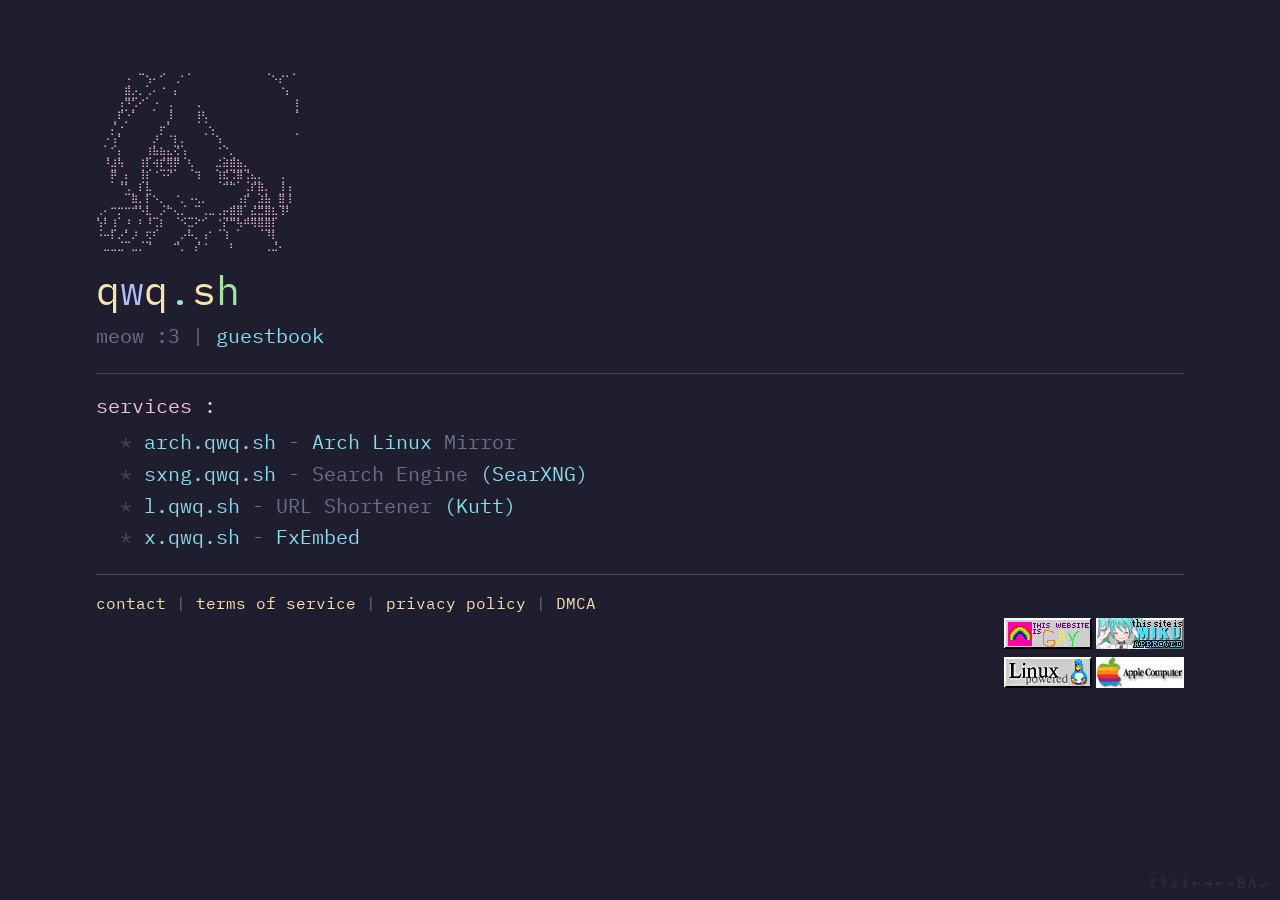
==== index.html @ b7141d16 "arch" ====
<!DOCTYPE html>
<html lang="en">

<head>
    <meta charset="UTF-8">
    <meta name="viewport" content="width=device-width, initial-scale=1.0">
    <title>qwq.sh</title>

    <meta name="theme-color" content="#f38ba8">
    <meta name="description" content="meow :3">
    <meta property="og:title" content="qwq.sh">
    <meta property="og:description" content="meow :3">
    <meta property="og:url" content="https://qwq.sh">
    <meta property="og:type" content="website">
    <meta property="og:image" content="https://qwq.sh/favicon.png">

    <link rel="preconnect" href="https://fonts.googleapis.com">
    <link rel="preconnect" href="https://fonts.gstatic.com" crossorigin>
    <link href="https://fonts.googleapis.com/css2?family=IBM+Plex+Mono:wght@300;400&display=swap" rel="stylesheet">
    <link rel="stylesheet" href="/style.css">

    <link rel="shortcut icon" href="/favicon.png" type="image/png">
</head>

<body>
    <pre id="art"></pre>

    <script src="/js/title_color.js"></script>
    <script src="/js/konami_code.js"></script>
    <script src="/js/ascii_small.js"></script>
    <script src="/js/88x31.js"></script>

    <div class="title">qwq.sh</div>
    <div class="subtitle">meow :3 | <a href="https://qwq.atabook.org/" target="_blank">guestbook</a></div>

    <hr>

    <section>
        <div class="section-label">services :</div>
        <ul>
            <li>
                <a href="https://arch.qwq.sh" target="_blank">arch.qwq.sh</a>
                <span class="desc">-
                    <a href="https://archlinux.org/" target="_blank">Arch Linux</a>
                    Mirror
                </span>
            </li>
            <li>
                <a href="https://sxng.qwq.sh" target="_blank">sxng.qwq.sh</a>
                <span class="desc">- Search Engine
                    <a href="https://github.com/searxng/searxng" target="_blank">(SearXNG)</a>
                </span>
            </li>
            <li>
                <a href="https://l.qwq.sh" target="_blank">l.qwq.sh</a>
                <span class="desc">- URL Shortener
                    <a href="https://github.com/thedevs-network/kutt" target="_blank">(Kutt)</a>
                </span>
            </li>
            <li>
                <a href="https://x.qwq.sh" target="_blank">x.qwq.sh</a>
                <span class="desc">-
                    <a href="https://github.com/FxEmbed/FxEmbed" target="_blank">FxEmbed</a>
                </span>
            </li>
        </ul>
    </section>

    <hr>

    <footer>
        <div class="footer-links">
            <div>
                <a href="/contact.html" target="_blank">contact</a> |
                <a href="/tos.html" target="_blank">terms of service</a> |
                <a href="/pp.html" target="_blank">privacy policy</a> |
                <a href="/dmca.html" target="_blank">DMCA</a>
            </div>
            <div id="buttons"></div>
        </div>
    </footer>
</body>

</html>
---- style.css ----
* {
    box-sizing: border-box;
    margin: 0;
    padding: 0;
    font-family: 'IBM Plex Mono', 'Courier New', monospace;
    -webkit-font-smoothing: none;
    -moz-osx-font-smoothing: none;
}

body {
    background-color: #1e1e2e;
    color: #cdd6f4;
    font-size: 18px;
    min-height: 100vh;
    padding: 4ch 4ch 4ch 4ch;
}

@media (min-width: 600px) {
    body {
        padding: 6ch 8ch;
        font-size: 20px;
    }
}

hr {
    border: none;
    border-top: 1px solid #45475a;
    margin: 1.5ch 0;
}

pre {
    font-size: 0.5em;
    color: #f5c2e7;
    margin-bottom: 2ch;
    line-height: 1.2;
}

.title {
    font-size: 2em;
    color: #cba6f7;
    margin-bottom: 0.25ch;
}

.subtitle {
    color: #6c7086;
    margin-bottom: 2ch;
}

section {
    margin-bottom: 2ch;
}

.section-label {
    color: #f5c2e7;
    margin-bottom: 0.75ch;
}

ul {
    list-style: none;
    padding-left: 2ch;
}

li {
    margin-bottom: 0.4ch;
}

li::before {
    content: "* ";
    color: #45475a;
}

a {
    text-decoration: none;
    color: #89dceb;
}

a:hover {
    text-decoration: underline 2px;
}

.desc {
    color: #6c7086;
}

footer {
    display: flex;
    align-items: center;
    gap: 1ch;
    flex-wrap: wrap;
    margin-top: 1ch;
    color: #6c7086;
}

.footer-links {
    flex: 1 0 auto;
    display: flex;
    flex-direction: column;
    gap: 0.5ch;
    font-size: 0.8em;
}   

#buttons {
    display: flex;
    flex-wrap: wrap;
    justify-content: flex-end;
    gap: 4px;
}

.button-separator {
    flex-basis: 100%;
    height: 0;
}

@media (max-width: 1100px) {
    footer {
        flex-direction: column;
        align-items: flex-start;
    }

    #buttons {
        justify-content: flex-start;
        width: 100%;
        margin-left: 0;
    }
}

    footer a {
        color: #f9e2af;
    }
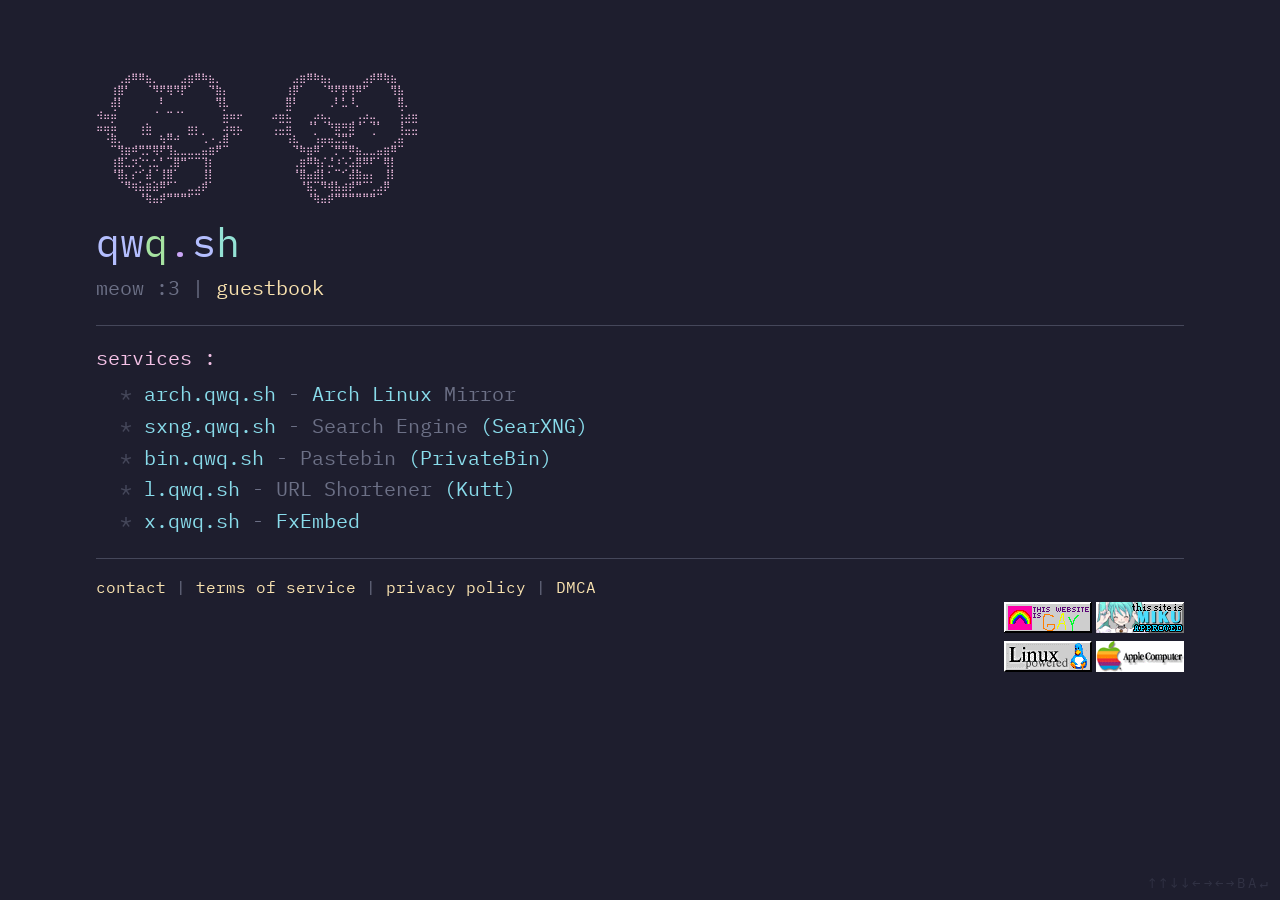
==== commit 8d4789e3: "privatebin" ====
--- a/index.html
+++ b/index.html
@@ -52,6 +52,12 @@
                 </span>
             </li>
             <li>
+                <a href="https://bin.qwq.sh" target="_blank">bin.qwq.sh</a>
+                <span class="desc">- Pastebin
+                    <a href="https://github.com/PrivateBin/PrivateBin" target="_blank">(PrivateBin)</a>
+                </span>
+            </li>
+            <li>
                 <a href="https://l.qwq.sh" target="_blank">l.qwq.sh</a>
                 <span class="desc">- URL Shortener
                     <a href="https://github.com/thedevs-network/kutt" target="_blank">(Kutt)</a>
--- a/style.css
+++ b/style.css
@@ -124,6 +124,7 @@
     }
 }
 
-    footer a {
-        color: #f9e2af;
-    }+.subtitle a,
+footer a {
+    color: #f9e2af;
+}
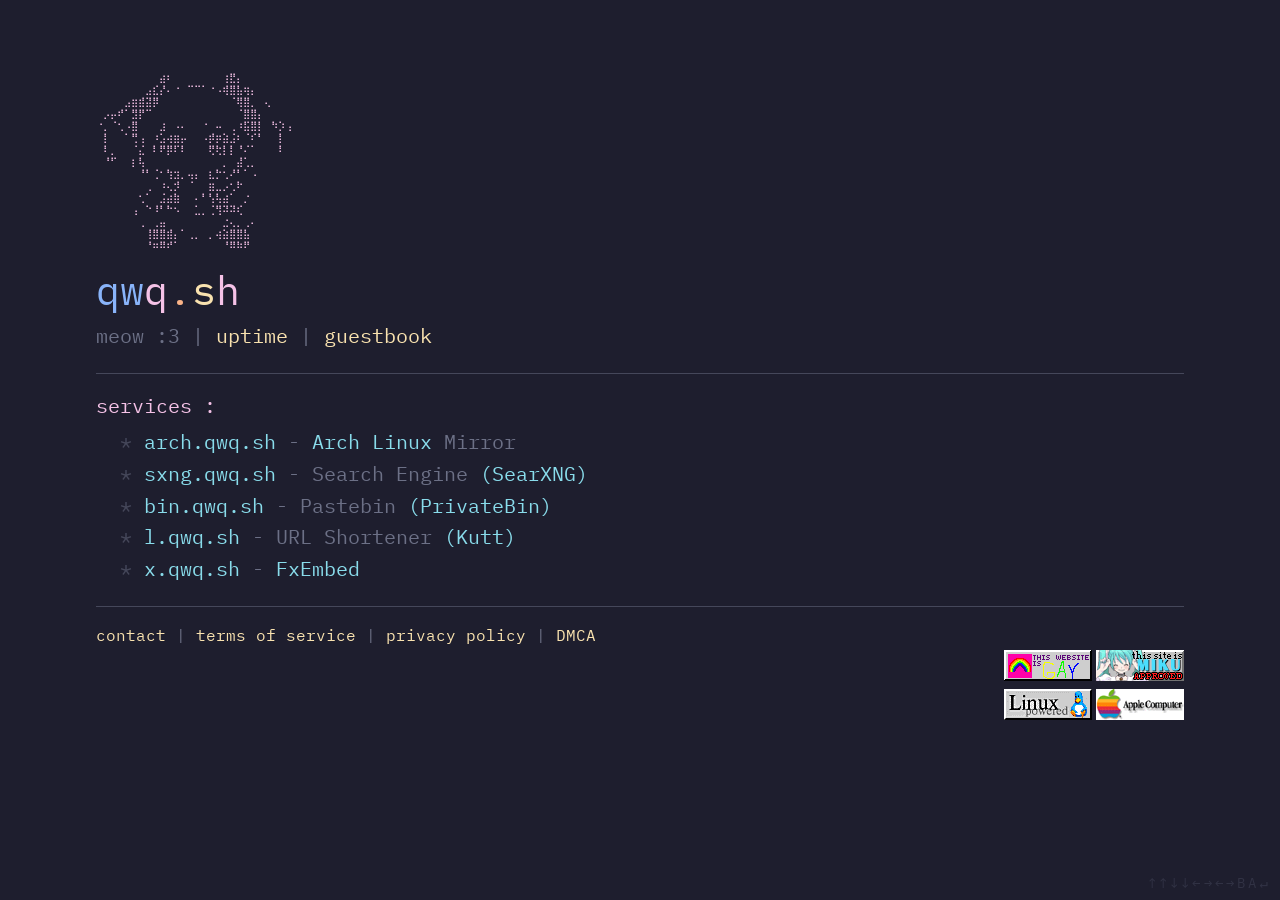
==== commit 19a9ccd5: "uptime" ====
--- a/index.html
+++ b/index.html
@@ -31,7 +31,10 @@
     <script src="/js/88x31.js"></script>
 
     <div class="title">qwq.sh</div>
-    <div class="subtitle">meow :3 | <a href="https://qwq.atabook.org/" target="_blank">guestbook</a></div>
+    <div class="subtitle">meow :3 |
+        <a href="https://status.qwq.sh/status/qwq" target="_blank">uptime</a> |
+        <a href="https://qwq.atabook.org/" target="_blank">guestbook</a>
+    </div>
 
     <hr>
 
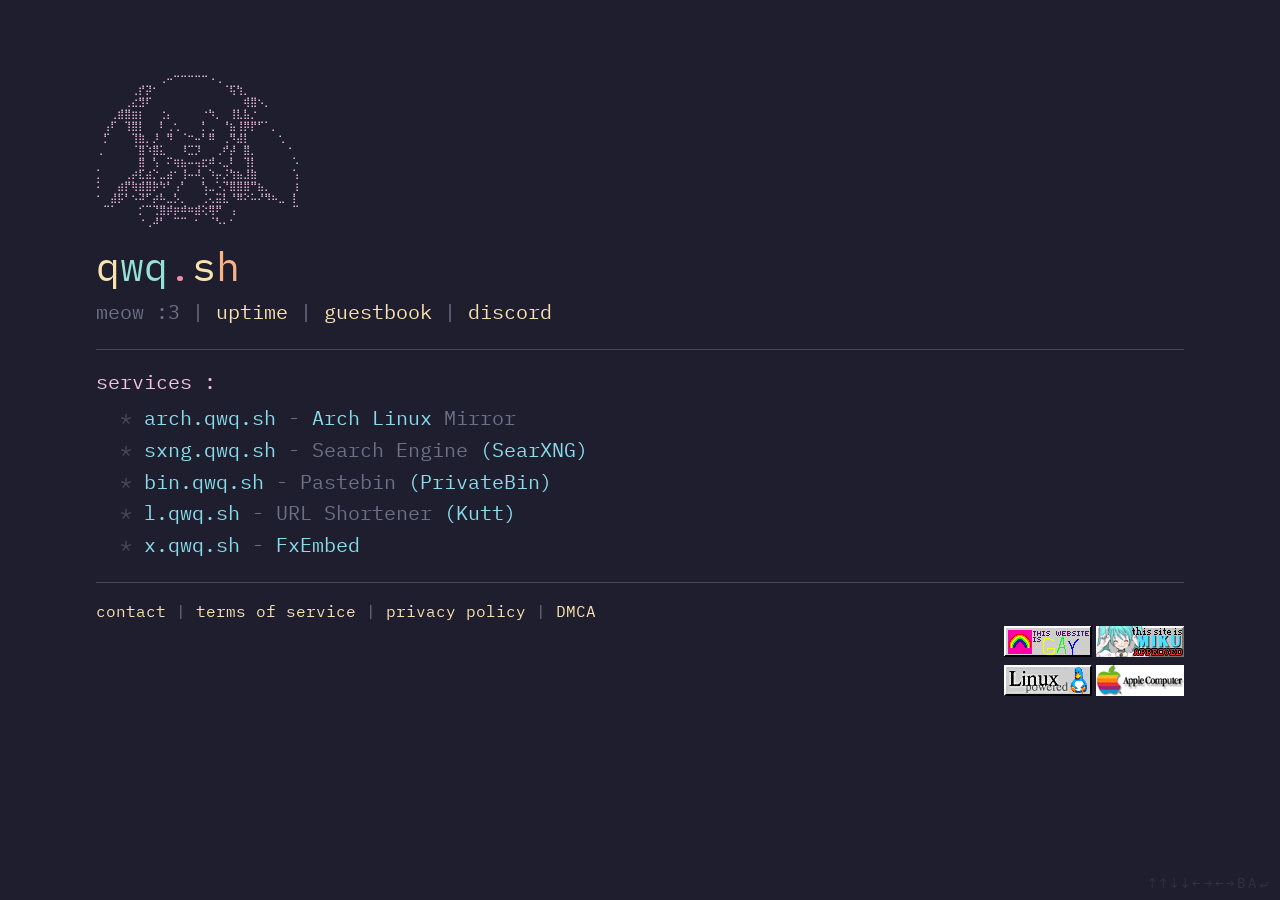
==== commit 968d4d09: "discord" ====
--- a/index.html
+++ b/index.html
@@ -33,7 +33,8 @@
     <div class="title">qwq.sh</div>
     <div class="subtitle">meow :3 |
         <a href="https://status.qwq.sh/status/qwq" target="_blank">uptime</a> |
-        <a href="https://qwq.atabook.org/" target="_blank">guestbook</a>
+        <a href="https://qwq.atabook.org/" target="_blank">guestbook</a> |
+        <a href="https://discord.gg/bfZNJ9D56k" target="_blank">discord</a>
     </div>
 
     <hr>
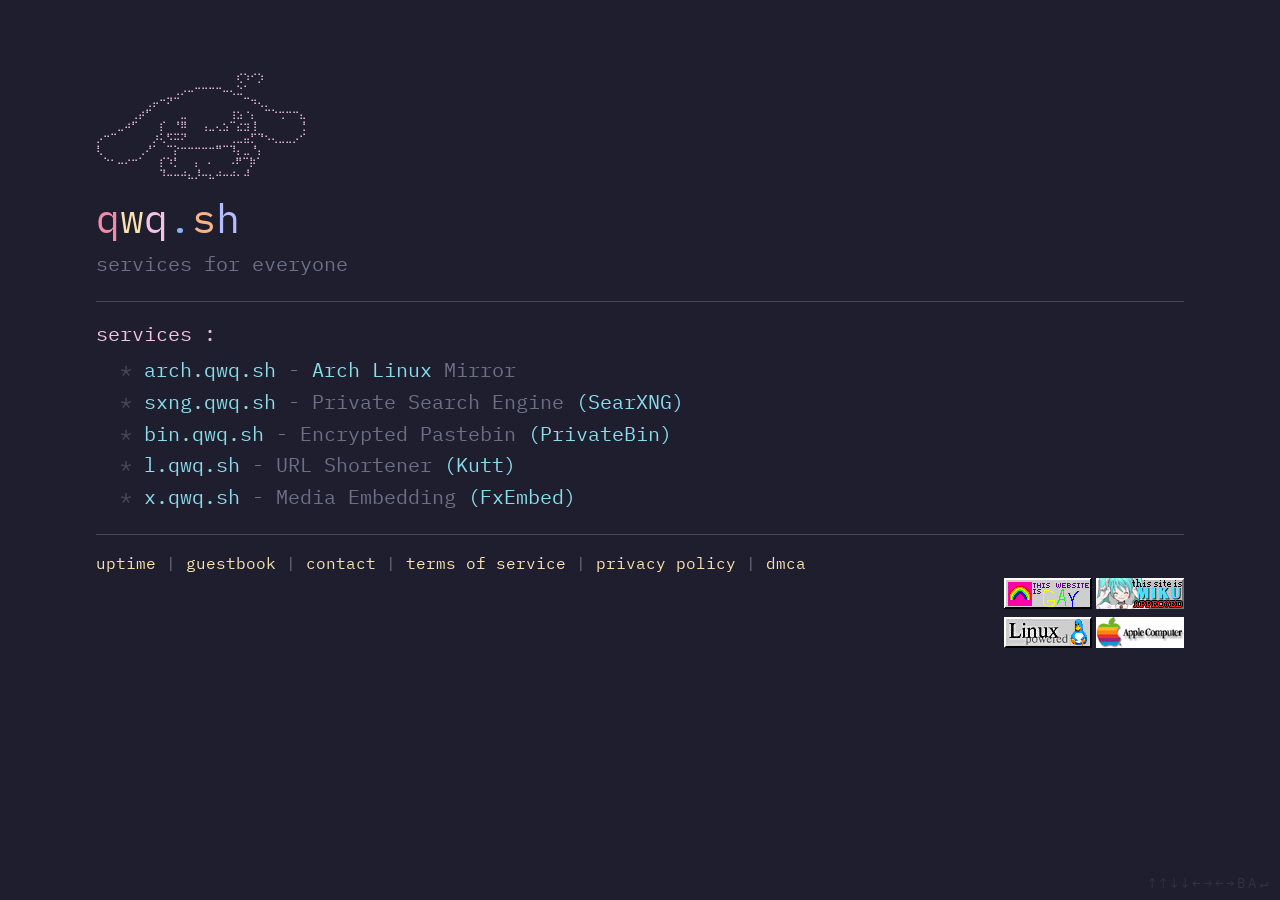
==== commit 9adae7fc: "seo" ====
--- a/index.html
+++ b/index.html
@@ -4,91 +4,135 @@
 <head>
     <meta charset="UTF-8">
     <meta name="viewport" content="width=device-width, initial-scale=1.0">
-    <title>qwq.sh</title>
+    <title>qwq.sh - Free Public Privacy-Focused Services | SearXNG, PrivateBin, Arch Mirror & More</title>
 
     <meta name="theme-color" content="#f38ba8">
-    <meta name="description" content="meow :3">
-    <meta property="og:title" content="qwq.sh">
-    <meta property="og:description" content="meow :3">
-    <meta property="og:url" content="https://qwq.sh">
+    <meta name="description" content="Free, privacy-respecting public services: SearXNG private search engine, PrivateBin encrypted pastebin, Arch Linux mirror, Kutt URL shortener, and more. No tracking, no analytics, fully self-hosted and open source.">
+    <meta name="keywords" content="free public services, self-hosted services, privacy focused services, SearXNG instance, PrivateBin instance, Arch Linux mirror, URL shortener, open source services, no tracking, privacy respecting, free search engine, encrypted pastebin, self hosted alternatives">
+    <link rel="canonical" href="https://qwq.sh/">
+
+    <meta property="og:title" content="qwq.sh - Free Public Privacy-Focused Services">
+    <meta property="og:description" content="Free, self-hosted public services with zero tracking. SearXNG search, PrivateBin, Arch Linux mirror, URL shortener, and more.">
+    <meta property="og:url" content="https://qwq.sh/">
     <meta property="og:type" content="website">
     <meta property="og:image" content="https://qwq.sh/favicon.png">
+    <meta property="og:site_name" content="qwq.sh">
+    <meta property="og:locale" content="en_US">
+
+    <meta name="twitter:card" content="summary">
+    <meta name="twitter:title" content="qwq.sh - Free Public Privacy-Focused Services">
+    <meta name="twitter:description" content="Free, self-hosted public services with zero tracking. SearXNG search, PrivateBin, Arch Linux mirror, URL shortener, and more.">
+    <meta name="twitter:image" content="https://qwq.sh/favicon.png">
+
+    <script type="application/ld+json">
+    {
+        "@context": "https://schema.org",
+        "@type": "WebSite",
+        "name": "qwq.sh",
+        "url": "https://qwq.sh",
+        "description": "Free, privacy-respecting public services including SearXNG private search, PrivateBin encrypted pastebin, Arch Linux mirror, and Kutt URL shortener. No tracking, no analytics, fully self-hosted.",
+        "potentialAction": {
+            "@type": "SearchAction",
+            "target": "https://sxng.qwq.sh/search?q={search_term_string}",
+            "query-input": "required name=search_term_string"
+        }
+    }
+    </script>
+    <script type="application/ld+json">
+    {
+        "@context": "https://schema.org",
+        "@type": "Organization",
+        "name": "qwq.sh",
+        "url": "https://qwq.sh",
+        "logo": "https://qwq.sh/favicon.png",
+        "contactPoint": {
+            "@type": "ContactPoint",
+            "email": "webmaster@qwq.sh",
+            "contactType": "customer support"
+        },
+        "sameAs": [
+            "https://discord.gg/bfZNJ9D56k"
+        ]
+    }
+    </script>
 
     <link rel="preconnect" href="https://fonts.googleapis.com">
     <link rel="preconnect" href="https://fonts.gstatic.com" crossorigin>
     <link href="https://fonts.googleapis.com/css2?family=IBM+Plex+Mono:wght@300;400&display=swap" rel="stylesheet">
     <link rel="stylesheet" href="/style.css">
 
-    <link rel="shortcut icon" href="/favicon.png" type="image/png">
+    <link rel="icon" href="/favicon.png" type="image/png">
 </head>
 
 <body>
-    <pre id="art"></pre>
+    <pre id="art" aria-hidden="true"></pre>
 
     <script src="/js/title_color.js"></script>
     <script src="/js/konami_code.js"></script>
     <script src="/js/ascii_small.js"></script>
     <script src="/js/88x31.js"></script>
 
-    <div class="title">qwq.sh</div>
-    <div class="subtitle">meow :3 |
-        <a href="https://status.qwq.sh/status/qwq" target="_blank">uptime</a> |
-        <a href="https://qwq.atabook.org/" target="_blank">guestbook</a> |
-        <a href="https://discord.gg/bfZNJ9D56k" target="_blank">discord</a>
-    </div>
+    <header>
+        <h1 class="title">qwq.sh</h1>
+        <p class="subtitle">services for everyone</p>
+    </header>
 
     <hr>
 
-    <section>
-        <div class="section-label">services :</div>
-        <ul>
-            <li>
-                <a href="https://arch.qwq.sh" target="_blank">arch.qwq.sh</a>
-                <span class="desc">-
-                    <a href="https://archlinux.org/" target="_blank">Arch Linux</a>
-                    Mirror
-                </span>
-            </li>
-            <li>
-                <a href="https://sxng.qwq.sh" target="_blank">sxng.qwq.sh</a>
-                <span class="desc">- Search Engine
-                    <a href="https://github.com/searxng/searxng" target="_blank">(SearXNG)</a>
-                </span>
-            </li>
-            <li>
-                <a href="https://bin.qwq.sh" target="_blank">bin.qwq.sh</a>
-                <span class="desc">- Pastebin
-                    <a href="https://github.com/PrivateBin/PrivateBin" target="_blank">(PrivateBin)</a>
-                </span>
-            </li>
-            <li>
-                <a href="https://l.qwq.sh" target="_blank">l.qwq.sh</a>
-                <span class="desc">- URL Shortener
-                    <a href="https://github.com/thedevs-network/kutt" target="_blank">(Kutt)</a>
-                </span>
-            </li>
-            <li>
-                <a href="https://x.qwq.sh" target="_blank">x.qwq.sh</a>
-                <span class="desc">-
-                    <a href="https://github.com/FxEmbed/FxEmbed" target="_blank">FxEmbed</a>
-                </span>
-            </li>
-        </ul>
-    </section>
+    <main>
+        <section>
+            <h2 class="section-label">services :</h2>
+            <ul>
+                <li>
+                    <a href="https://arch.qwq.sh" target="_blank" rel="noopener">arch.qwq.sh</a>
+                    <span class="desc">-
+                        <a href="https://archlinux.org/" target="_blank" rel="noopener">Arch Linux</a>
+                        Mirror
+                    </span>
+                </li>
+                <li>
+                    <a href="https://sxng.qwq.sh" target="_blank" rel="noopener">sxng.qwq.sh</a>
+                    <span class="desc">- Private Search Engine
+                        <a href="https://github.com/searxng/searxng" target="_blank" rel="noopener">(SearXNG)</a>
+                    </span>
+                </li>
+                <li>
+                    <a href="https://bin.qwq.sh" target="_blank" rel="noopener">bin.qwq.sh</a>
+                    <span class="desc">- Encrypted Pastebin
+                        <a href="https://github.com/PrivateBin/PrivateBin" target="_blank" rel="noopener">(PrivateBin)</a>
+                    </span>
+                </li>
+                <li>
+                    <a href="https://l.qwq.sh" target="_blank" rel="noopener">l.qwq.sh</a>
+                    <span class="desc">- URL Shortener
+                        <a href="https://github.com/thedevs-network/kutt" target="_blank" rel="noopener">(Kutt)</a>
+                    </span>
+                </li>
+                <li>
+                    <a href="https://x.qwq.sh" target="_blank" rel="noopener">x.qwq.sh</a>
+                    <span class="desc">- Media Embedding
+                        <a href="https://github.com/FxEmbed/FxEmbed" target="_blank" rel="noopener">(FxEmbed)</a>
+                    </span>
+                </li>
+            </ul>
+        </section>
+    </main>
 
     <hr>
 
     <footer>
-        <div class="footer-links">
+        <nav class="footer-links" aria-label="Legal and contact links">
             <div>
-                <a href="/contact.html" target="_blank">contact</a> |
-                <a href="/tos.html" target="_blank">terms of service</a> |
-                <a href="/pp.html" target="_blank">privacy policy</a> |
-                <a href="/dmca.html" target="_blank">DMCA</a>
+                <a href="https://status.qwq.sh/status/qwq" target="_blank" rel="noopener">uptime</a> |
+                <a href="https://qwq.atabook.org/" target="_blank" rel="noopener">guestbook</a> |
+                <a href="/contact.html">contact</a> |
+                <a href="/tos.html">terms of service</a> |
+                <a href="/pp.html">privacy policy</a> |
+                <a href="/dmca.html">dmca</a>
             </div>
             <div id="buttons"></div>
-        </div>
+        </nav>
     </footer>
 </body>
 
-</html>+</html>
--- a/style.css
+++ b/style.css
@@ -35,10 +35,11 @@
     line-height: 1.2;
 }
 
-.title {
+h1, .title {
     font-size: 2em;
     color: #cba6f7;
     margin-bottom: 0.25ch;
+    font-weight: 400;
 }
 
 .subtitle {
@@ -50,9 +51,11 @@
     margin-bottom: 2ch;
 }
 
-.section-label {
+h2, .section-label {
     color: #f5c2e7;
     margin-bottom: 0.75ch;
+    font-size: 1em;
+    font-weight: 400;
 }
 
 ul {
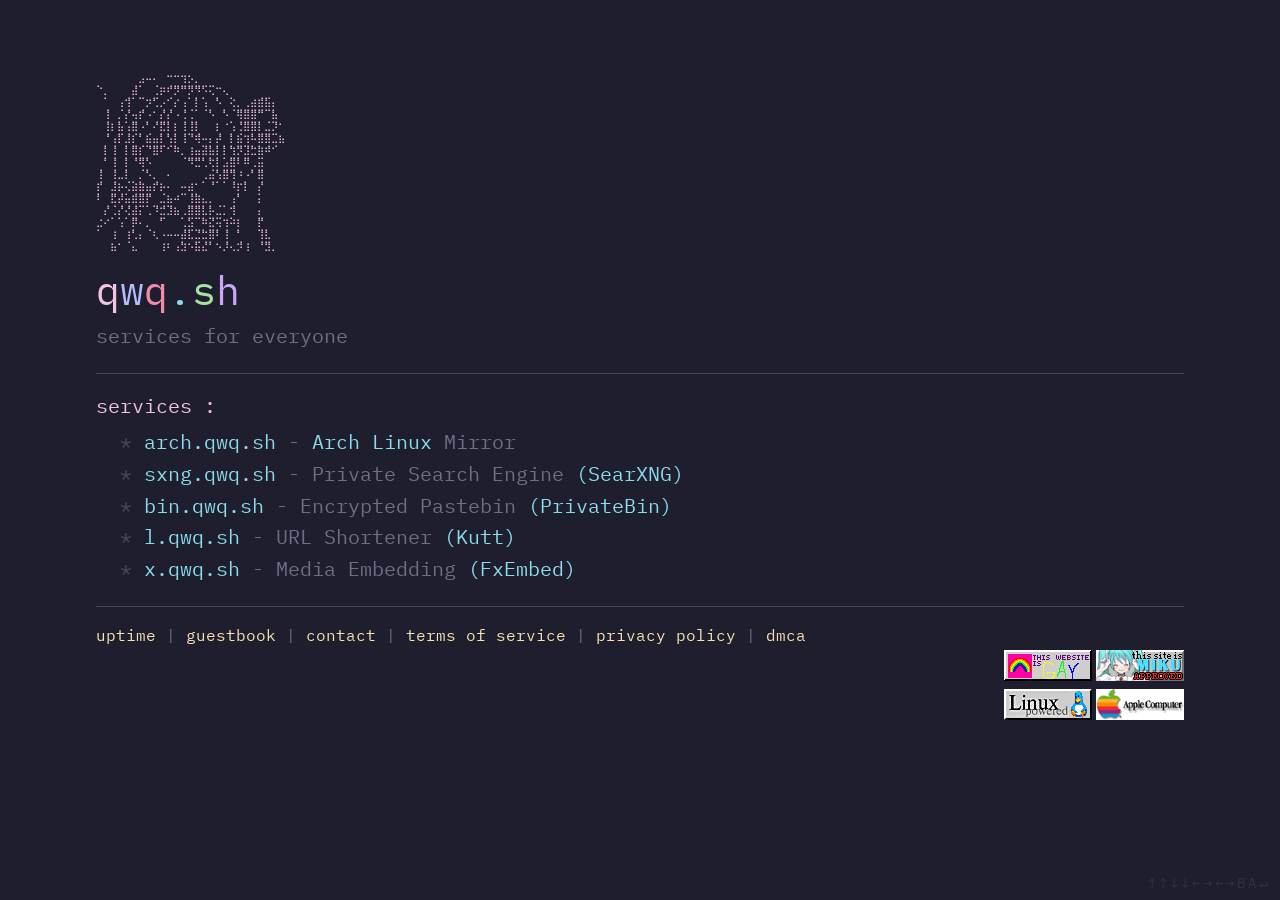
==== commit 9338c991: "a" ====
--- a/index.html
+++ b/index.html
@@ -125,10 +125,10 @@
             <div>
                 <a href="https://status.qwq.sh/status/qwq" target="_blank" rel="noopener">uptime</a> |
                 <a href="https://qwq.atabook.org/" target="_blank" rel="noopener">guestbook</a> |
-                <a href="/contact.html">contact</a> |
-                <a href="/tos.html">terms of service</a> |
-                <a href="/pp.html">privacy policy</a> |
-                <a href="/dmca.html">dmca</a>
+                <a href="/contact">contact</a> |
+                <a href="/tos">terms of service</a> |
+                <a href="/pp">privacy policy</a> |
+                <a href="/dmca">dmca</a>
             </div>
             <div id="buttons"></div>
         </nav>
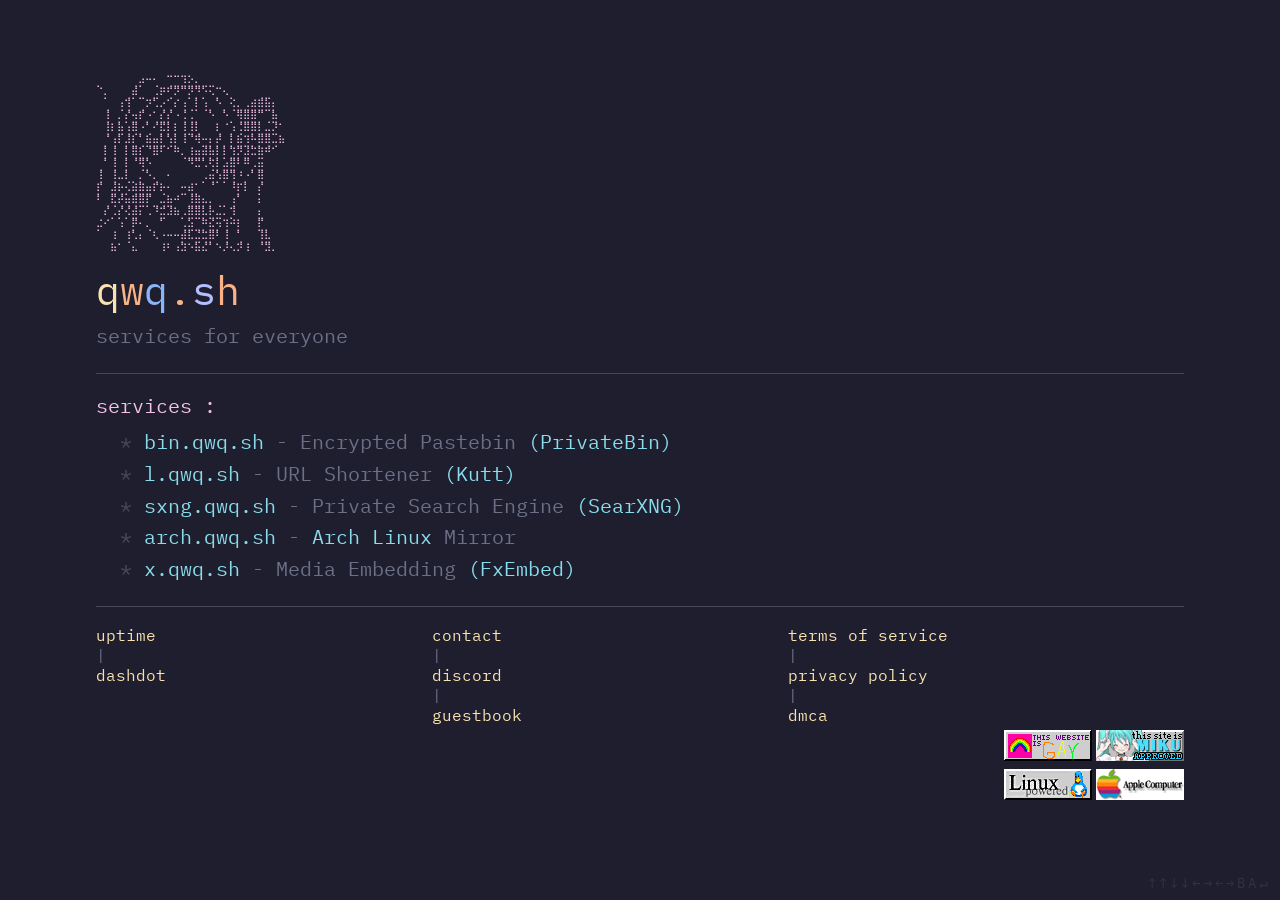
==== commit 03dc3885: "a" ====
--- a/index.html
+++ b/index.html
@@ -4,15 +4,15 @@
 <head>
     <meta charset="UTF-8">
     <meta name="viewport" content="width=device-width, initial-scale=1.0">
-    <title>qwq.sh - Free Public Privacy-Focused Services | SearXNG, PrivateBin, Arch Mirror & More</title>
+    <title>qwq.sh - Free Public Privacy-Focused Services</title>
 
     <meta name="theme-color" content="#f38ba8">
-    <meta name="description" content="Free, privacy-respecting public services: SearXNG private search engine, PrivateBin encrypted pastebin, Arch Linux mirror, Kutt URL shortener, and more. No tracking, no analytics, fully self-hosted and open source.">
+    <meta name="description" content="Free, privacy-respecting public services. No tracking, no analytics, fully self-hosted and open source.">
     <meta name="keywords" content="free public services, self-hosted services, privacy focused services, SearXNG instance, PrivateBin instance, Arch Linux mirror, URL shortener, open source services, no tracking, privacy respecting, free search engine, encrypted pastebin, self hosted alternatives">
     <link rel="canonical" href="https://qwq.sh/">
 
     <meta property="og:title" content="qwq.sh - Free Public Privacy-Focused Services">
-    <meta property="og:description" content="Free, self-hosted public services with zero tracking. SearXNG search, PrivateBin, Arch Linux mirror, URL shortener, and more.">
+    <meta property="og:description" content="Free, self-hosted public services with zero tracking.">
     <meta property="og:url" content="https://qwq.sh/">
     <meta property="og:type" content="website">
     <meta property="og:image" content="https://qwq.sh/favicon.png">
@@ -21,7 +21,7 @@
 
     <meta name="twitter:card" content="summary">
     <meta name="twitter:title" content="qwq.sh - Free Public Privacy-Focused Services">
-    <meta name="twitter:description" content="Free, self-hosted public services with zero tracking. SearXNG search, PrivateBin, Arch Linux mirror, URL shortener, and more.">
+    <meta name="twitter:description" content="Free, self-hosted public services with zero tracking.">
     <meta name="twitter:image" content="https://qwq.sh/favicon.png">
 
     <script type="application/ld+json">
@@ -30,7 +30,7 @@
         "@type": "WebSite",
         "name": "qwq.sh",
         "url": "https://qwq.sh",
-        "description": "Free, privacy-respecting public services including SearXNG private search, PrivateBin encrypted pastebin, Arch Linux mirror, and Kutt URL shortener. No tracking, no analytics, fully self-hosted.",
+        "description": "Free, privacy-respecting public services. No tracking, no analytics, fully self-hosted.",
         "potentialAction": {
             "@type": "SearchAction",
             "target": "https://sxng.qwq.sh/search?q={search_term_string}",
@@ -84,10 +84,15 @@
             <h2 class="section-label">services :</h2>
             <ul>
                 <li>
-                    <a href="https://arch.qwq.sh" target="_blank" rel="noopener">arch.qwq.sh</a>
-                    <span class="desc">-
-                        <a href="https://archlinux.org/" target="_blank" rel="noopener">Arch Linux</a>
-                        Mirror
+                    <a href="https://bin.qwq.sh" target="_blank" rel="noopener">bin.qwq.sh</a>
+                    <span class="desc">- Encrypted Pastebin
+                        <a href="https://github.com/PrivateBin/PrivateBin" target="_blank" rel="noopener">(PrivateBin)</a>
+                    </span>
+                </li>
+                <li>
+                    <a href="https://l.qwq.sh" target="_blank" rel="noopener">l.qwq.sh</a>
+                    <span class="desc">- URL Shortener
+                        <a href="https://github.com/thedevs-network/kutt" target="_blank" rel="noopener">(Kutt)</a>
                     </span>
                 </li>
                 <li>
@@ -97,15 +102,10 @@
                     </span>
                 </li>
                 <li>
-                    <a href="https://bin.qwq.sh" target="_blank" rel="noopener">bin.qwq.sh</a>
-                    <span class="desc">- Encrypted Pastebin
-                        <a href="https://github.com/PrivateBin/PrivateBin" target="_blank" rel="noopener">(PrivateBin)</a>
-                    </span>
-                </li>
-                <li>
-                    <a href="https://l.qwq.sh" target="_blank" rel="noopener">l.qwq.sh</a>
-                    <span class="desc">- URL Shortener
-                        <a href="https://github.com/thedevs-network/kutt" target="_blank" rel="noopener">(Kutt)</a>
+                    <a href="https://arch.qwq.sh" target="_blank" rel="noopener">arch.qwq.sh</a>
+                    <span class="desc">-
+                        <a href="https://archlinux.org/" target="_blank" rel="noopener">Arch Linux</a>
+                        Mirror
                     </span>
                 </li>
                 <li>
@@ -122,13 +122,21 @@
 
     <footer>
         <nav class="footer-links" aria-label="Legal and contact links">
-            <div>
-                <a href="https://status.qwq.sh/status/qwq" target="_blank" rel="noopener">uptime</a> |
-                <a href="https://qwq.atabook.org/" target="_blank" rel="noopener">guestbook</a> |
-                <a href="/contact">contact</a> |
-                <a href="/tos">terms of service</a> |
-                <a href="/pp">privacy policy</a> |
-                <a href="/dmca">dmca</a>
+            <div class="footer-grid">
+                <div class="footer-col">
+                    <a href="https://status.qwq.sh/status/qwq" target="_blank" rel="noopener">uptime</a> |
+                    <a href="/dash">dashdot</a>
+                </div>
+                <div class="footer-col">
+                    <a href="/contact">contact</a> |
+                    <a href="https://discord.gg/bfZNJ9D56k" target="_blank" rel="noopener">discord</a> |
+                    <a href="https://qwq.atabook.org/" target="_blank" rel="noopener">guestbook</a>
+                </div>
+                <div class="footer-col">
+                    <a href="/tos">terms of service</a> |
+                    <a href="/pp">privacy policy</a> |
+                    <a href="/dmca">dmca</a>
+                </div>
             </div>
             <div id="buttons"></div>
         </nav>
--- a/style.css
+++ b/style.css
@@ -100,6 +100,17 @@
     flex-direction: column;
     gap: 0.5ch;
     font-size: 0.8em;
+}
+
+.footer-grid {
+    display: grid;
+    grid-template-columns: auto auto auto;
+    gap: 0 3ch;
+}
+
+.footer-col {
+    display: flex;
+    flex-direction: column;
 }   
 
 #buttons {
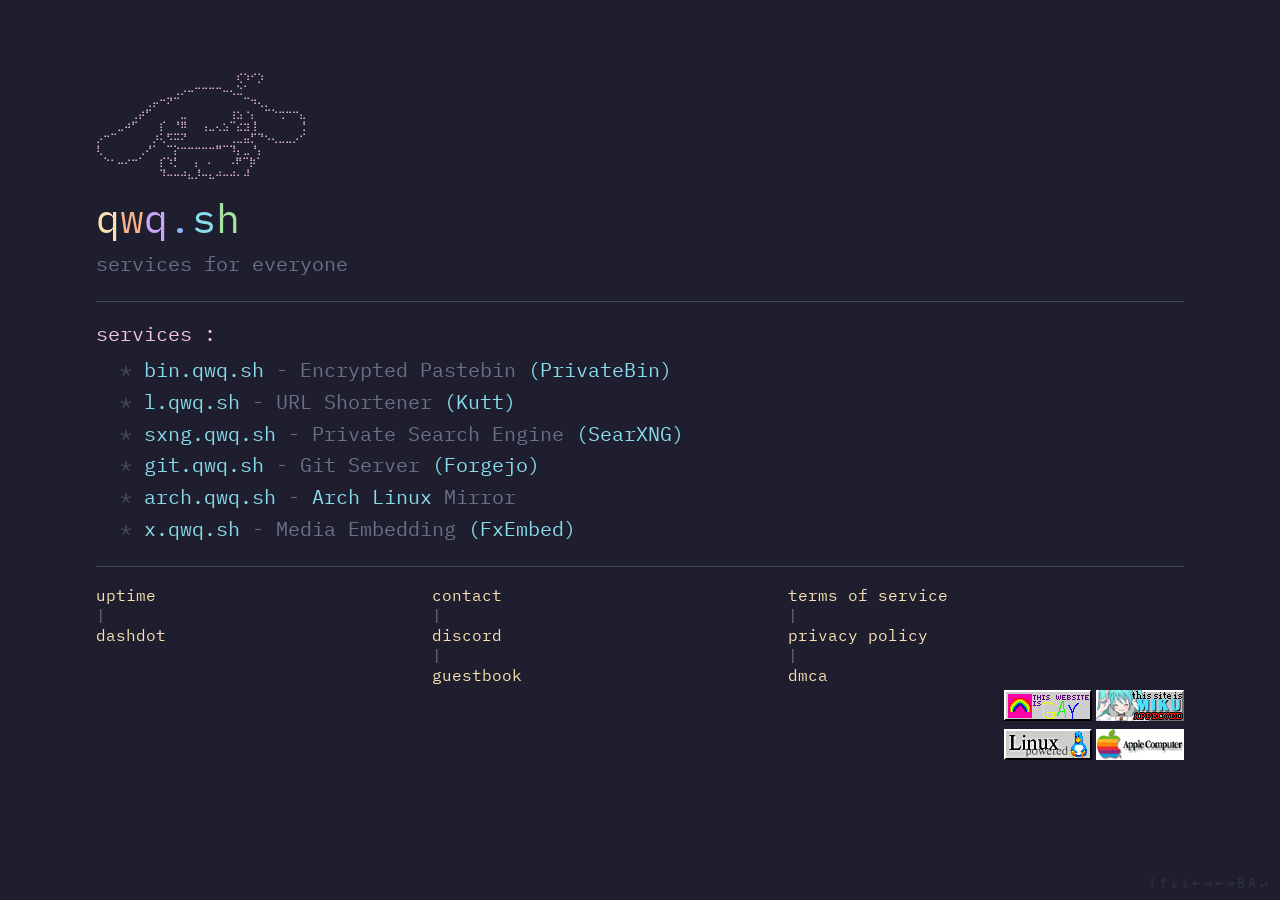
==== commit 5549ba55: "a" ====
--- a/index.html
+++ b/index.html
@@ -102,6 +102,12 @@
                     </span>
                 </li>
                 <li>
+                    <a href="https://git.qwq.sh" target="_blank" rel="noopener">git.qwq.sh</a>
+                    <span class="desc">- Git Server
+                        <a href="https://forgejo.org/" target="_blank" rel="noopener">(Forgejo)</a>
+                    </span>
+                </li>
+                <li>
                     <a href="https://arch.qwq.sh" target="_blank" rel="noopener">arch.qwq.sh</a>
                     <span class="desc">-
                         <a href="https://archlinux.org/" target="_blank" rel="noopener">Arch Linux</a>
